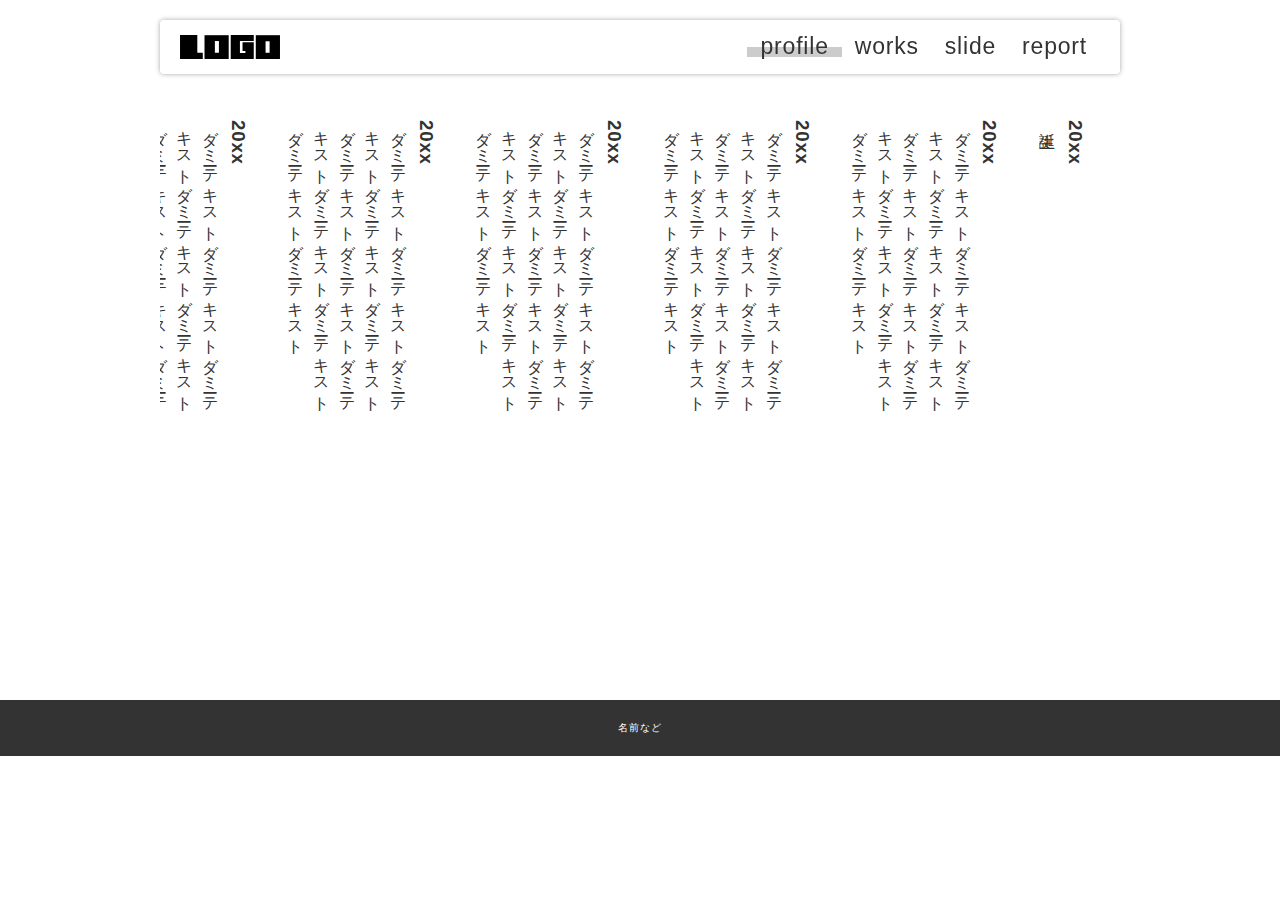
==== profile.html @ 71e2b337 "Initial commit" ====
<!DOCTYPE html>
<html lang="ja">
  <head>
    <meta charset="UTF-8" />
    <meta http-equiv="X-UA-Compatible" content="IE=edge" />
    <meta name="viewport" content="width=device-width, initial-scale=1.0" />
    <link rel="stylesheet" href="./css/style.css" />

    <!-- cdnからjquery読み込み -->
    <script
      src="https://code.jquery.com/jquery-3.6.0.js"
      integrity="sha256-H+K7U5CnXl1h5ywQfKtSj8PCmoN9aaq30gDh27Xc0jk="
      crossorigin="anonymous"
    ></script>
    <script src="./js/main.js"></script>
    <title>プロフィールページ</title>
  </head>
  <body class="contents_page">
    <header>
      <div class="inner">
        <div id="menu_btn"></div>
        <p id="header_logo">
          <a href="./index.html"><img src="./images/logo.svg" alt="" /></a>
        </p>
        <ul id="global_menu">
          <li class="current"><a href="./profile.html">profile</a></li>
          <li><a href="./works.html">works</a></li>
          <li><a href="./slide.html">slide</a></li>
          <li><a href="./report.html">report</a></li>
        </ul>
      </div>
    </header>

    <div class="contents">
      <section>
        <div class="profile_container">
          <h3>20xx</h3>
          <div>誕生</div>
          <h3>20xx</h3>
          <div>
            ダミーテキストダミーテキストダミーテキストダミーテキストダミーテキストダミーテキストダミーテキストダミーテキストダミーテキストダミーテキストダミーテキストダミーテキスト
          </div>
          <h3>20xx</h3>
          <div>
            ダミーテキストダミーテキストダミーテキストダミーテキストダミーテキストダミーテキストダミーテキストダミーテキストダミーテキストダミーテキストダミーテキストダミーテキスト
          </div>
          <h3>20xx</h3>
          <div>
            ダミーテキストダミーテキストダミーテキストダミーテキストダミーテキストダミーテキストダミーテキストダミーテキストダミーテキストダミーテキストダミーテキストダミーテキスト
          </div>
          <h3>20xx</h3>
          <div>
            ダミーテキストダミーテキストダミーテキストダミーテキストダミーテキストダミーテキストダミーテキストダミーテキストダミーテキストダミーテキストダミーテキストダミーテキスト
          </div>
          <h3>20xx</h3>
          <div>
            ダミーテキストダミーテキストダミーテキストダミーテキストダミーテキストダミーテキストダミーテキストダミーテキストダミーテキストダミーテキストダミーテキストダミーテキスト
          </div>
          <h3>20xx</h3>
          <div>
            ダミーテキストダミーテキストダミーテキストダミーテキストダミーテキストダミーテキストダミーテキストダミーテキストダミーテキストダミーテキストダミーテキストダミーテキスト
          </div>
          <h3>20xx</h3>
          <div>
            ダミーテキストダミーテキストダミーテキストダミーテキストダミーテキストダミーテキストダミーテキストダミーテキストダミーテキストダミーテキストダミーテキストダミーテキスト
          </div>
          <h3>20xx</h3>
          <div>
            ダミーテキストダミーテキストダミーテキストダミーテキストダミーテキストダミーテキストダミーテキストダミーテキストダミーテキストダミーテキストダミーテキストダミーテキスト
          </div>
          <h3>20xx</h3>
          <div>
            ダミーテキストダミーテキストダミーテキストダミーテキストダミーテキストダミーテキストダミーテキストダミーテキストダミーテキストダミーテキストダミーテキストダミーテキスト
          </div>
          <h3>20xx</h3>
          <div>
            ダミーテキストダミーテキストダミーテキストダミーテキストダミーテキストダミーテキストダミーテキストダミーテキストダミーテキストダミーテキストダミーテキストダミーテキスト
          </div>
          <h3>20xx</h3>
          <div>
            ダミーテキストダミーテキストダミーテキストダミーテキストダミーテキストダミーテキストダミーテキストダミーテキストダミーテキストダミーテキストダミーテキストダミーテキスト
          </div>
          <h3>20xx</h3>
          <div>
            ダミーテキストダミーテキストダミーテキストダミーテキストダミーテキストダミーテキストダミーテキストダミーテキストダミーテキストダミーテキストダミーテキストダミーテキスト
          </div>
        </div>
      </section>
    </div>

    <footer>名前など</footer>
  </body>
</html>
---- css/style.css ----
@charset "UTF-8";
/*======================================================
基本 全体の設定
======================================================*/
* {
  box-sizing: border-box;
  margin: 0;
  padding: 0;
}

html,
body {
  height: 100%;
  font-feature-settings: "palt";
  background-color: #fff;
  position: relative;
}

body {
  font-size: 16px;
  line-height: 1.6;
  font-family: "游ゴシック体", YuGothic, "游ゴシック", "Yu Gothic", "ヒラギノ角ゴ ProN W3", "Hiragino Kaku Gothic ProN", "メイリオ", Meiryo, sans-serif;
  color: #333333;
  letter-spacing: 0.05em;
}

a {
  color: inherit;
  transition: 0.3s all;/* 値が変わった場合、0.3秒かけて変化する */
}

/* a:hoverはマウスオーバーしたときのセレクタ */
a:hover {
  opacity: 0.7;
}

/* 画像は親要素からはみ出さないように最大幅を100%に */
img {
  max-width: 100%;
  height: auto;
}

/* リストの先頭に・がつかないように */
li {
  list-style: none;
}

@media (min-width: 901px) {
  .sp_only {
    display: none !important;
  }
}

@media (max-width: 900px) {
  .pc_only {
    display: none !important;
  }
}




/*======================================================
header
======================================================*/
header {
  position: fixed;/* position: fixedにするとスクロールしても同じ位置に表示される */
  z-index: 2; /* z-indexはレイヤーの前後関係。数字が大きくなるほど手前 */
  max-width: 1000px;/* max-widthは最大幅 ウィンドウが小さくなればそれに合わせてせまくなる */
  top: 0;
  left: 0;
  right: 0;
  margin: auto;
}

header a {
  display: block;
  text-decoration: none;/* a要素にもともと付く下線をなしに */
}

header .inner {
  background-color: #fff;
  position: relative;
  display: flex;
  justify-content: space-between;
  padding: 15px 20px;
  box-shadow: 0px 0px 5px rgba(0, 0, 0, 0.35);
  border-radius: 4px;
  margin: 20px;
}

/* ロゴ */
#header_logo img {
  display: block;
  width: 100px;
}

/* メニュー */
#global_menu {
  display: flex;
  font-size: 23px;
  position: relative;
}



#global_menu a {
  padding: 0px 13px;
  line-height: 1;
  position: relative;
}

#global_menu li {
  position: relative;
}

#global_menu li.current::before {
  content: "";
  bottom: 2px;
  position: absolute;
  width: 100%;
  height: 10px;
  background-color: #ccc;
}

#menu_btn{
  position: absolute;
  width: 40px;
  height: 40px;
  border-radius: 20px;
  right: 10px;
  top: 7px;
  background-color: #ccc;
  z-index: 30;
  cursor: pointer;
  display: none;
}

/* レスポンシブ */
@media (max-width: 900px) {
  header .inner {
    flex-direction: column;
  }

  #global_menu {
    flex-direction: column;
    display: none;
  }

  .open_menu #global_menu {
    display: flex;
  }

  #global_menu li a{
    padding: 10px 0;
    text-align: center;
  }

  #menu_btn{
    display: block;
  }
}

/*======================================================
footer
======================================================*/
footer {
  background-color: #333;
  color: #fff;
  text-align: center;
  padding: 20px;
  font-size: 10px;
}


/*======================================================
コンテンツ共通
======================================================*/

body.contents_page {/* classにcontents_pageが指定されているbodyタグ */
  padding-top: 100px;
}

.sec{
  margin-bottom: 40px;
}

.contents {
  max-width: 1000px;
  min-height: 600px;
  padding: 20px;
  margin: auto;
}

/* =================================================
トップページ
================================================= */
.top_eye_catch {
  height: 500px;
  color: #fff;
  font-weight: bold;
  background-image: url(../images/top.jpg);/* 背景画像 */
  background-size: cover;/* 背景画像のサイズ 要素いっぱいに表示 */
  background-position: center center;/* 背景画像の位置 */
  background-attachment: fixed;/* スクロールしたときの背景画像の位置 固定 */
  
  /* 上下左右中央テクニック https://ics.media/entry/17522/ */
  display: flex;
  align-items: center;
  justify-content: center;
}

.link_menu{
  padding-top: 10px;
}

.each_link{
  display: flex;
}

.each_link .link_pic{
  width: 200px;
}

.each_link .link_txt{
  margin-left: 30px;
  flex: 1;
}

.each_link .link_title{
  font-weight: bold;
  padding-bottom: 5px;
  margin-bottom: 5px;
  border-bottom: 1px solid #333;
}

a.link_btn{
  text-decoration: none;
  font-weight: bold;
  display: block;
  margin: 30px 0;
  border: 2px solid #666;
  padding: 5px;
  text-align: center;
  border-radius: 50px;
  width: 200px;
}

a.link_btn:hover{/* classがlink_btnのaタグのマウスオーバー時 */
  opacity: 1;/* 半透明にならないように上書き */
  border-radius: 0;
  color: #fff;
  background-color: #333;
}

/* =================================================
worksページ
================================================= */

.thumb_list {
  display: flex;
  flex-wrap: wrap;
  margin: 0 -10px;
}

.thumb_list li {
  width: 25%;
  padding: 10px;
}

@media (max-width: 900px) {
  .thumb_list li {
    width: 50%;
  }
}

@media (max-width: 500px) {
  .thumb_list li {
    width: 100%;
  }
}

.thumb_list li a {
  display: block;
  height: 120px;
  border: 1px solid #ccc;
  opacity: 1;
  overflow: hidden;/* はみ出た部分は隠す */
}

.thumb_list li a img {
  display: block;
  width: 100%;
  height: 100%;
  object-fit: cover;
  object-position: center center;
  
  transition: 0.4s all;
}

/* マウスオーバー時、中の画像が1.3倍になって10度傾く */
.thumb_list li a:hover img{
  transform: scale(1.3) rotate(10deg);
}

/*======================================================
reportページ
======================================================*/

.report_eye_catch {
  height: 300px;
  background-image: url(../images/report.jpg);
  background-size: cover;
  background-position: center center;
  display: flex;
  align-items: center;
  justify-content: center;
  color: #fff;
  font-weight: bold;
}

.report {
  border: 1px solid #ccc;
  padding: 40px;
}

.report .outline {
  margin-bottom: 40px;
  display: flex;
}

@media (max-width: 900px) {
  .report .outline {
    display: block;
  }
}

.report .outline .pic {
  width: 45%;
  border: 3px solid #999;
}

.report .outline .txt {
  flex: 1;
  padding-left: 20px;
}

.report h1 {
  margin-bottom: 20px;
  padding-left: 10px;
  border-left: 5px solid #ff9a02;
}

.ex_link {
  display: inline-block;
  position: relative;
  padding: 4px;
  padding-left: 26px;
}

.ex_link::before {
  box-sizing: border-box;
  content: "";
  display: block;
  width: 20px;
  height: 14px;
  border: 3px solid #666;
  border-radius: 3px;
  position: absolute;
  left: 0;
  top: 0;
  bottom: 0;
  margin: auto;
}

/* =================================================
profileページ
================================================= */
.profile_container{
  writing-mode: vertical-rl;
  width: 100%;
  height: 300px;
  overflow: auto;
}

.profile_container h3{
  margin-right: 30px;
}



/*======================================================
汎用
======================================================*/
.mb_m {
  margin-bottom: 20px;
}
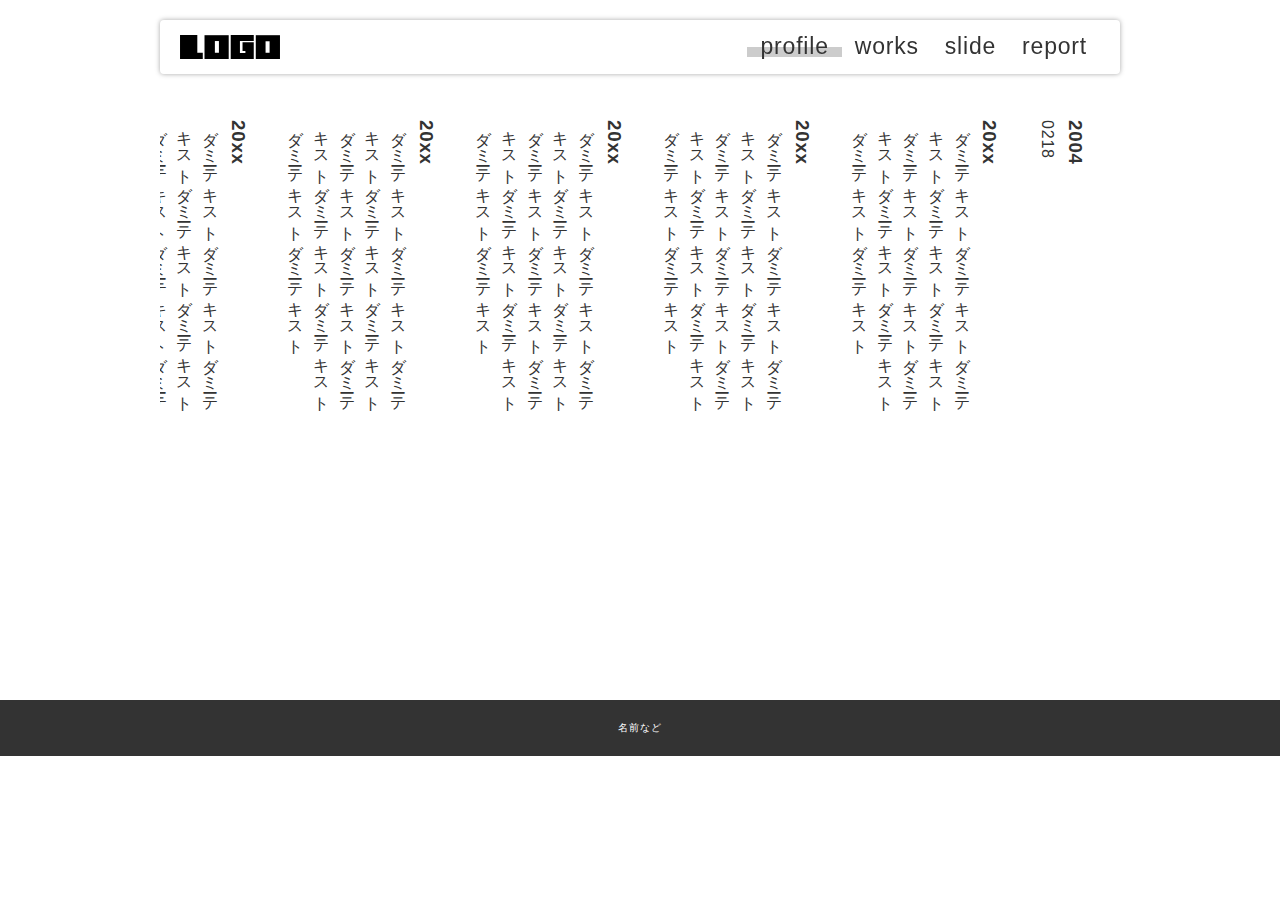
==== commit cd63f821: "a" ====
--- a/profile.html
+++ b/profile.html
@@ -34,8 +34,8 @@
     <div class="contents">
       <section>
         <div class="profile_container">
-          <h3>20xx</h3>
-          <div>誕生</div>
+          <h3>2004</h3>
+          <div>0218</div>
           <h3>20xx</h3>
           <div>
             ダミーテキストダミーテキストダミーテキストダミーテキストダミーテキストダミーテキストダミーテキストダミーテキストダミーテキストダミーテキストダミーテキストダミーテキスト
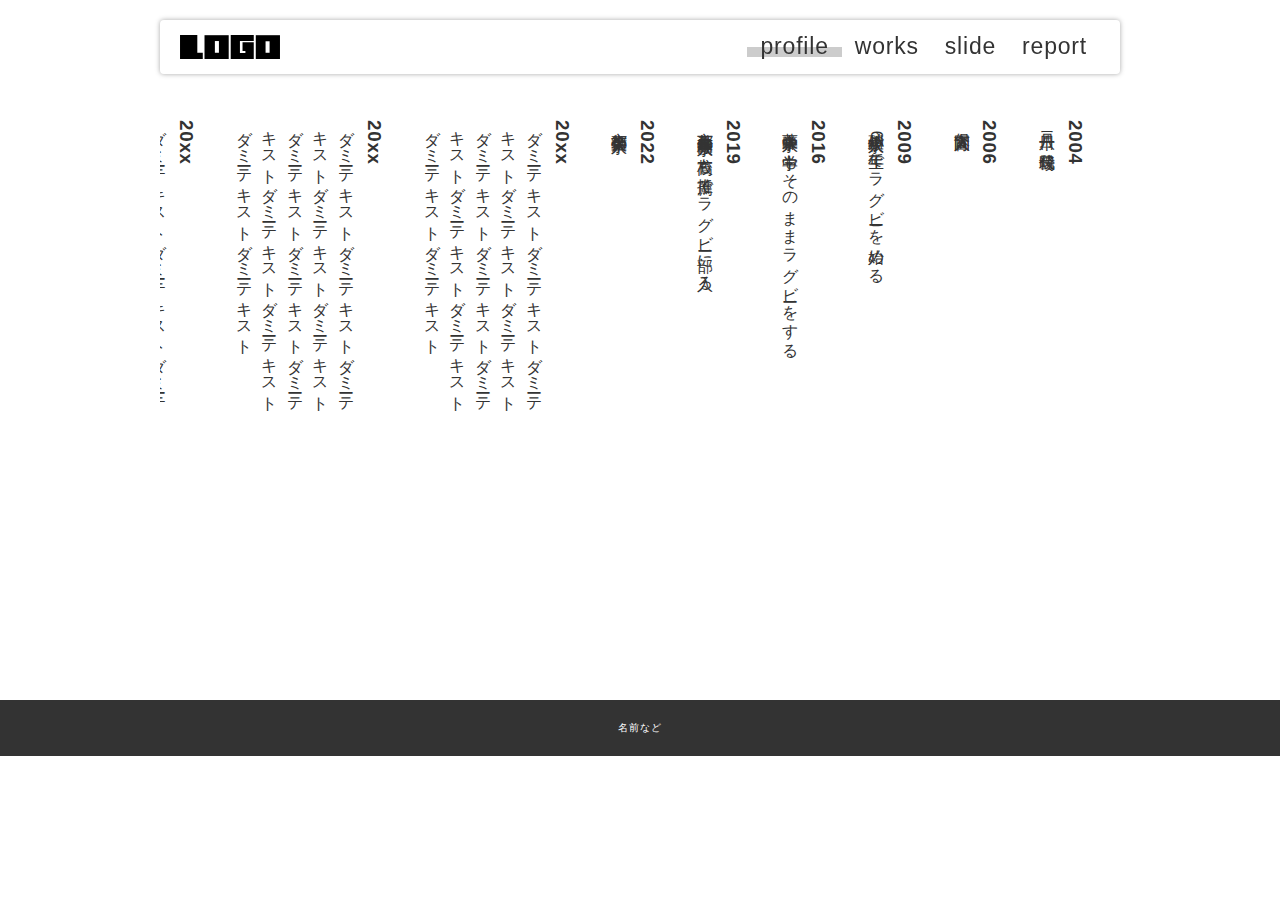
==== commit cd0cf3aa: "7/2015:09" ====
--- a/profile.html
+++ b/profile.html
@@ -35,26 +35,27 @@
       <section>
         <div class="profile_container">
           <h3>2004</h3>
-          <div>0218</div>
-          <h3>20xx</h3>
+          <div>二月十八日　時代登場</div>
+          <h3>2006</h3>
           <div>
-            ダミーテキストダミーテキストダミーテキストダミーテキストダミーテキストダミーテキストダミーテキストダミーテキストダミーテキストダミーテキストダミーテキストダミーテキスト
+           保育園入園 
           </div>
-          <h3>20xx</h3>
+          <h3>2009</h3>
           <div>
-            ダミーテキストダミーテキストダミーテキストダミーテキストダミーテキストダミーテキストダミーテキストダミーテキストダミーテキストダミーテキストダミーテキストダミーテキスト
+            砂川小学校入学 6年生でラグビーを始める
+        
           </div>
-          <h3>20xx</h3>
+          <h3>2016</h3>
           <div>
-            ダミーテキストダミーテキストダミーテキストダミーテキストダミーテキストダミーテキストダミーテキストダミーテキストダミーテキストダミーテキストダミーテキストダミーテキスト
+            藤森中学入学　中学もそのままラグビーをする
           </div>
-          <h3>20xx</h3>
+          <h3>2019</h3>
           <div>
-            ダミーテキストダミーテキストダミーテキストダミーテキストダミーテキストダミーテキストダミーテキストダミーテキストダミーテキストダミーテキストダミーテキストダミーテキスト
+            京都外大西高等学校入学　高校も推薦でラグビー部に入る
           </div>
-          <h3>20xx</h3>
+          <h3>2022</h3>
           <div>
-            ダミーテキストダミーテキストダミーテキストダミーテキストダミーテキストダミーテキストダミーテキストダミーテキストダミーテキストダミーテキストダミーテキストダミーテキスト
+            京都芸術大学入学
           </div>
           <h3>20xx</h3>
           <div>
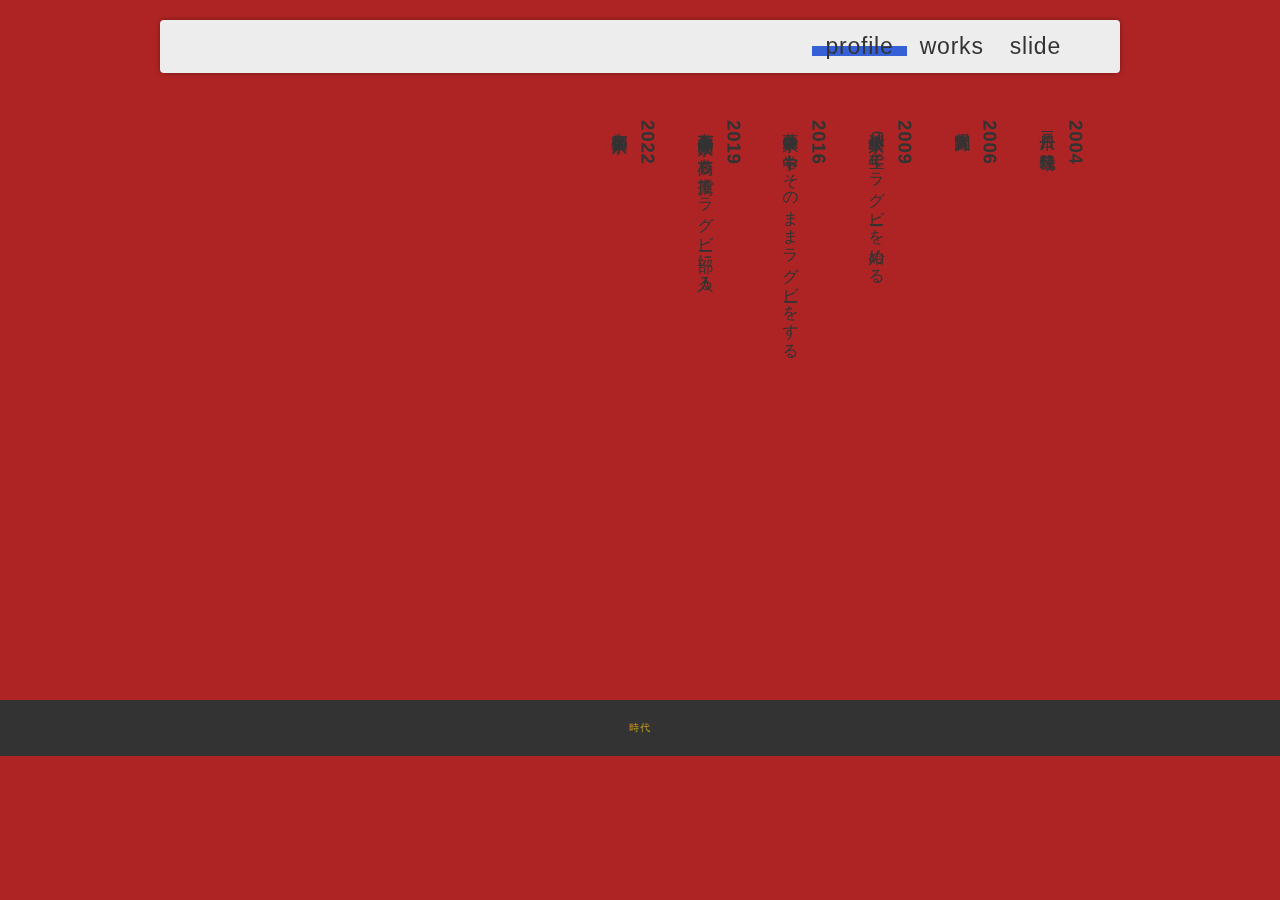
==== commit 0f9f7479: "toki" ====
--- a/profile.html
+++ b/profile.html
@@ -26,7 +26,7 @@
           <li class="current"><a href="./profile.html">profile</a></li>
           <li><a href="./works.html">works</a></li>
           <li><a href="./slide.html">slide</a></li>
-          <li><a href="./report.html">report</a></li>
+          <li><a href=""></a></li>
         </ul>
       </div>
     </header>
@@ -57,38 +57,39 @@
           <div>
             京都芸術大学入学
           </div>
-          <h3>20xx</h3>
+          <h3></h3>
           <div>
-            ダミーテキストダミーテキストダミーテキストダミーテキストダミーテキストダミーテキストダミーテキストダミーテキストダミーテキストダミーテキストダミーテキストダミーテキスト
+            
+
           </div>
-          <h3>20xx</h3>
+          <h3></h3>
           <div>
-            ダミーテキストダミーテキストダミーテキストダミーテキストダミーテキストダミーテキストダミーテキストダミーテキストダミーテキストダミーテキストダミーテキストダミーテキスト
+            
           </div>
-          <h3>20xx</h3>
+          <h3></h3>
           <div>
-            ダミーテキストダミーテキストダミーテキストダミーテキストダミーテキストダミーテキストダミーテキストダミーテキストダミーテキストダミーテキストダミーテキストダミーテキスト
+            
           </div>
-          <h3>20xx</h3>
+          <h3></h3>
           <div>
-            ダミーテキストダミーテキストダミーテキストダミーテキストダミーテキストダミーテキストダミーテキストダミーテキストダミーテキストダミーテキストダミーテキストダミーテキスト
+            
           </div>
-          <h3>20xx</h3>
+          <h3></h3>
           <div>
-            ダミーテキストダミーテキストダミーテキストダミーテキストダミーテキストダミーテキストダミーテキストダミーテキストダミーテキストダミーテキストダミーテキストダミーテキスト
+            
           </div>
-          <h3>20xx</h3>
+          <h3></h3>
           <div>
-            ダミーテキストダミーテキストダミーテキストダミーテキストダミーテキストダミーテキストダミーテキストダミーテキストダミーテキストダミーテキストダミーテキストダミーテキスト
+            
           </div>
-          <h3>20xx</h3>
+          <h3></h3>
           <div>
-            ダミーテキストダミーテキストダミーテキストダミーテキストダミーテキストダミーテキストダミーテキストダミーテキストダミーテキストダミーテキストダミーテキストダミーテキスト
+            
           </div>
         </div>
       </section>
     </div>
 
-    <footer>名前など</footer>
+    <footer>時代</footer>
   </body>
 </html>
--- a/css/style.css
+++ b/css/style.css
@@ -12,7 +12,7 @@
 body {
   height: 100%;
   font-feature-settings: "palt";
-  background-color: #fff;
+  background-color: rgb(174, 36, 36);
   position: relative;
 }
 
@@ -79,7 +79,7 @@
 }
 
 header .inner {
-  background-color: #fff;
+  background-color: rgb(237, 237, 237);
   position: relative;
   display: flex;
   justify-content: space-between;
@@ -120,7 +120,7 @@
   position: absolute;
   width: 100%;
   height: 10px;
-  background-color: #ccc;
+  background-color: rgba(22, 72, 209, 0.853);
 }
 
 #menu_btn{
@@ -130,7 +130,7 @@
   border-radius: 20px;
   right: 10px;
   top: 7px;
-  background-color: #ccc;
+  background-color: rgba(24, 119, 136, 0.85);
   z-index: 30;
   cursor: pointer;
   display: none;
@@ -166,7 +166,7 @@
 ======================================================*/
 footer {
   background-color: #333;
-  color: #fff;
+  color: rgba(203, 172, 16, 0.905);
   text-align: center;
   padding: 20px;
   font-size: 10px;
@@ -197,7 +197,7 @@
 ================================================= */
 .top_eye_catch {
   height: 500px;
-  color: #fff;
+  color: rgba(19, 147, 227, 0.858);
   font-weight: bold;
   background-image: url(../images/top.jpg);/* 背景画像 */
   background-size: cover;/* 背景画像のサイズ 要素いっぱいに表示 */
@@ -309,7 +309,7 @@
 
 .report_eye_catch {
   height: 300px;
-  background-image: url(../images/report.jpg);
+  background-image: url(../images/IMG_2141.JPG);
   background-size: cover;
   background-position: center center;
   display: flex;
